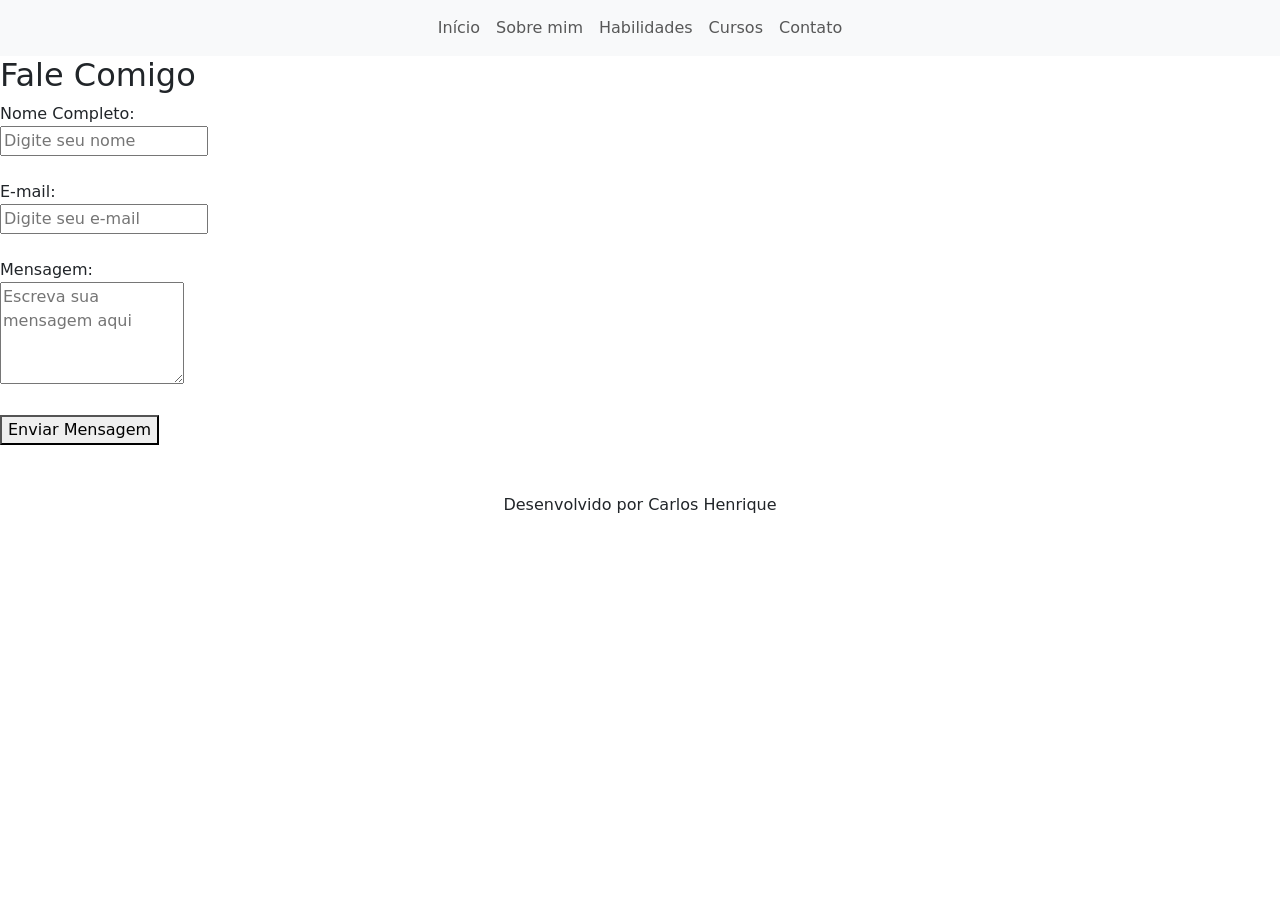
==== contato.html @ 6d4ab614 "subindo estrutura final do html" ====
<!DOCTYPE html>
<html lang="pt-BR">
<head>
    <meta charset="UTF-8">
    <meta name="viewport" content="width=device-width, initial-scale=1.0">
    <link href="https://cdn.jsdelivr.net/npm/bootstrap@5.3.3/dist/css/bootstrap.min.css" rel="stylesheet">
    
    <title>Contato </title>
</head>
<body>

    <header>
        <nav class="navbar navbar-expand-md navbar-light bg-light">
            <div class="container">
                <button class="navbar-toggler" type="button" data-bs-toggle="collapse" data-bs-target="#menuNavegacao">
                    <span class="navbar-toggler-icon"></span>
                </button>

                <div class="collapse navbar-collapse justify-content-center" id="menuNavegacao">
                    <ul class="navbar-nav text-center">
                        <li class="nav-item"><a class="nav-link" href="index.html">Início</a></li>
                        <li class="nav-item"><a class="nav-link" href="sobre.html">Sobre mim</a></li>
                        <li class="nav-item"><a class="nav-link" href="habilidades.html">Habilidades</a></li>
                        <li class="nav-item"><a class="nav-link" href="cursos.html">Cursos</a></li>
                        <li class="nav-item"><a class="nav-link" href="contato.html">Contato</a></li>
                    </ul>
                </div>
            </div>
        </nav>
    </header>

    <main>
        <section>
            <h2>Fale Comigo</h2>
            
            <form>
                <div>
                    <label for="nome">Nome Completo:</label>
                    <br>
                    <input type="text" id="nome" placeholder="Digite seu nome">
                </div>
                <br>
                <div>
                    <label for="email">E-mail:</label>
                    <br>
                    <input type="email" id="email" placeholder="Digite seu e-mail">
                </div>
                <br>
                <div>
                    <label for="mensagem">Mensagem:</label>
                    <br>
                    <textarea id="mensagem" rows="4" placeholder="Escreva sua mensagem aqui"></textarea>
                </div>
                <br>
                <button type="submit">Enviar Mensagem</button>
            </form>
        </section>
    </main>

    <footer class="mt-5">
        <div class="container text-center">
            <p>Desenvolvido por Carlos Henrique</p>
        </div>
    </footer>

</body>
</html>
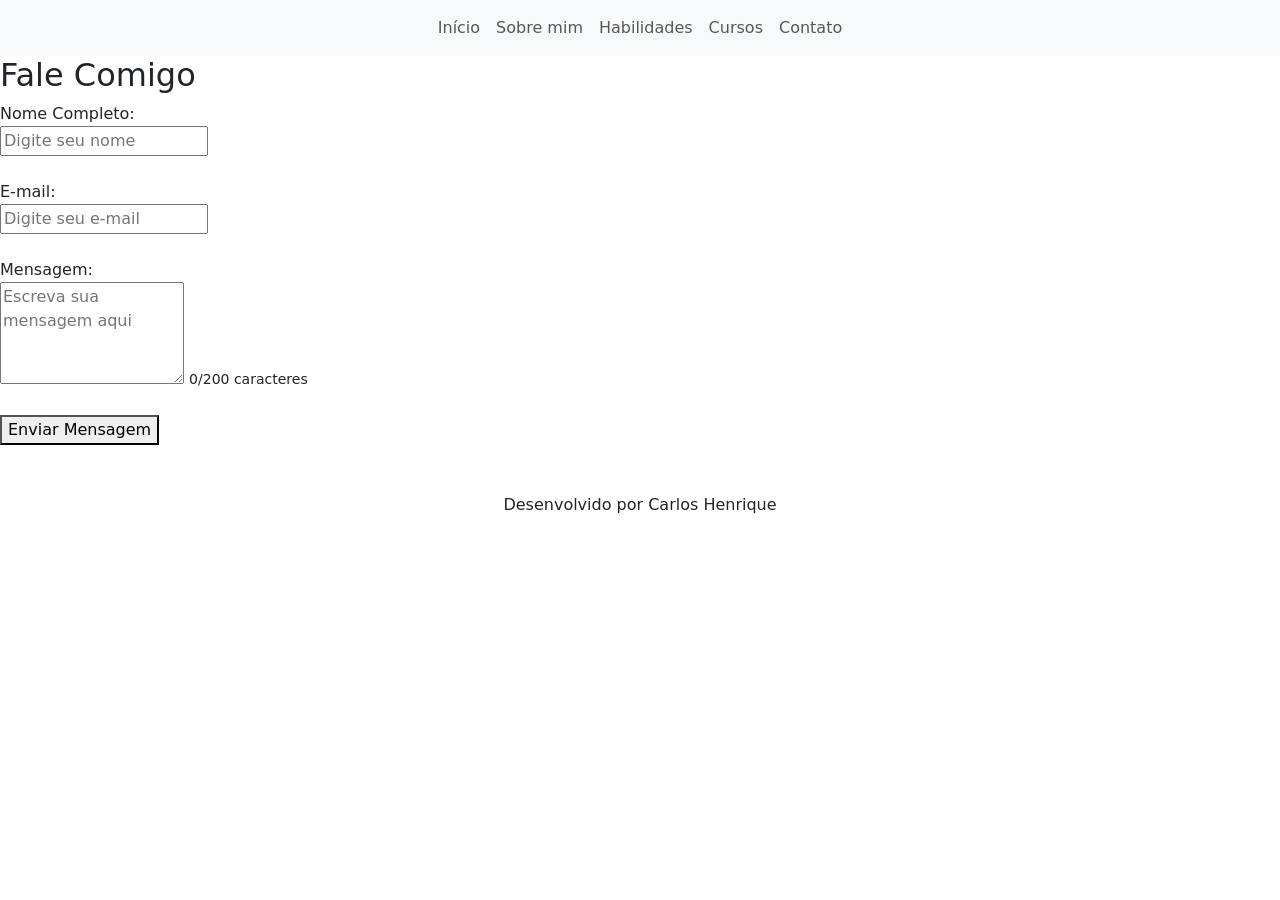
==== commit b479c4d1: "subindo estrutura js e mudanca no arquico contato.html" ====
--- a/contato.html
+++ b/contato.html
@@ -1,12 +1,14 @@
 <!DOCTYPE html>
 <html lang="pt-BR">
+
 <head>
     <meta charset="UTF-8">
     <meta name="viewport" content="width=device-width, initial-scale=1.0">
     <link href="https://cdn.jsdelivr.net/npm/bootstrap@5.3.3/dist/css/bootstrap.min.css" rel="stylesheet">
-    
+
     <title>Contato </title>
 </head>
+
 <body>
 
     <header>
@@ -32,7 +34,7 @@
     <main>
         <section>
             <h2>Fale Comigo</h2>
-            
+
             <form>
                 <div>
                     <label for="nome">Nome Completo:</label>
@@ -49,7 +51,9 @@
                 <div>
                     <label for="mensagem">Mensagem:</label>
                     <br>
-                    <textarea id="mensagem" rows="4" placeholder="Escreva sua mensagem aqui"></textarea>
+                    <textarea id="mensagem" rows="4" maxlength="200" placeholder="Escreva sua mensagem aqui"></textarea>
+
+                    <small><span id="contador">0</span>/200 caracteres</small>
                 </div>
                 <br>
                 <button type="submit">Enviar Mensagem</button>
@@ -63,5 +67,9 @@
         </div>
     </footer>
 
+    <script src="https://cdn.jsdelivr.net/npm/bootstrap@5.3.3/dist/js/bootstrap.bundle.min.js"></script>
+
+    <script src="script.js"></script>
 </body>
+
 </html>
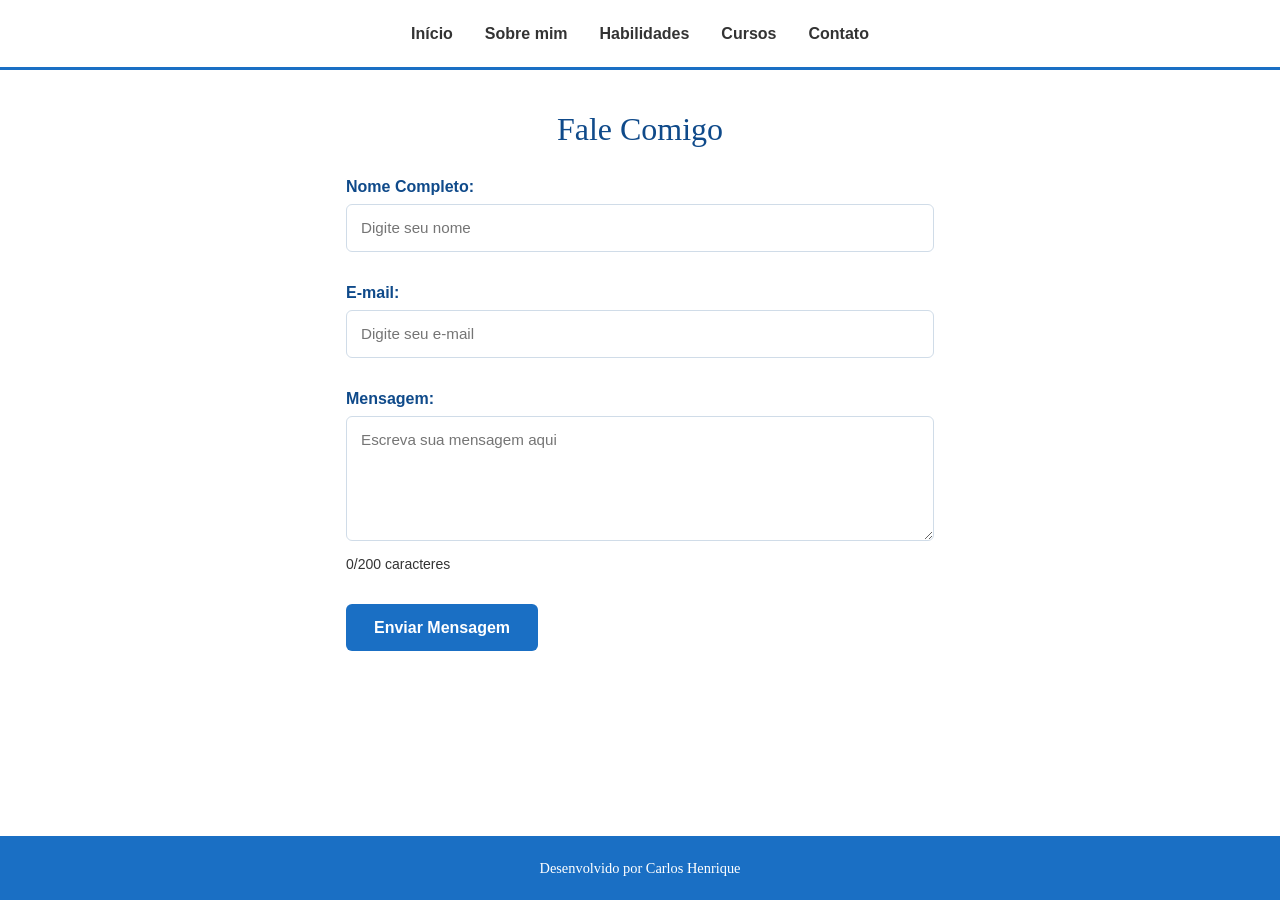
==== commit 01ea0ea4: "subindo styles css" ====
--- a/contato.html
+++ b/contato.html
@@ -5,6 +5,7 @@
     <meta charset="UTF-8">
     <meta name="viewport" content="width=device-width, initial-scale=1.0">
     <link href="https://cdn.jsdelivr.net/npm/bootstrap@5.3.3/dist/css/bootstrap.min.css" rel="stylesheet">
+    <link rel="stylesheet" href="style.css">
 
     <title>Contato </title>
 </head>
@@ -32,7 +33,7 @@
     </header>
 
     <main>
-        <section>
+        <section class="secao-contato">
             <h2>Fale Comigo</h2>
 
             <form>
--- a/style.css
+++ b/style.css
@@ -0,0 +1,174 @@
+:root {
+    --azul-principal: #1a6fc4;    
+    --azul-escuro: #0f4a8a;      
+    --azul-claro: #e8f1fb;        
+    --branco: #ffffff;            
+    --cinza-texto: #333333;       
+    --cinza-borda: #d0dce8;       
+    --fonte-titulo: 'Georgia', serif;    
+    --fonte-corpo: 'Trebuchet MS', sans-serif; 
+}
+
+body {
+    background-color: var(--branco);    
+    color: var(--cinza-texto);          
+    font-family: var(--fonte-corpo);    
+    font-size: 16px;                    
+    line-height: 1.7;                   
+    display: flex;
+    flex-direction: column;
+    min-height: 100vh; 
+    margin: 0;
+}
+
+h1, h2, h3, h4, p {
+    font-family: var(--fonte-titulo);
+    color: var(--azul-escuro);
+    margin-bottom: 0.3rem; 
+}
+
+.navbar {
+    background-color: var(--branco) !important;
+    border-bottom: 3px solid var(--azul-principal); 
+    padding: 14px 0;                             
+}
+ 
+.nav-link {
+    color: var(--cinza-texto) !important;  
+    font-weight: 600;     
+    padding: 6px 16px !important;         
+    transition: all 0.2s ease;           
+}
+ 
+.nav-link:hover {
+    color: var(--azul-principal) !important; 
+    background-color: var(--azul-claro);     
+}
+
+main {
+   padding-top: 40px;    
+    padding-bottom: 40px; 
+    flex: 1;
+    
+}
+
+main .row img.img-fluid {
+    border-radius: 90%;                        
+    border: 1px solid var(--azul-principal);   
+    max-width: 100%;                         
+}
+
+
+#habilidades{
+    max-width: 620px;
+    margin: 0 auto;
+    padding: 0 16px;
+}
+#habilidades h1 {
+    text-align: center;     
+    margin-bottom: 2rem;
+       
+}
+.categoria-habilidade {
+    background-color: var(--azul-claro);    
+    border-left: 5px solid var(--azul-principal);
+    border-radius: 8px;                     
+    padding: 24px;                          
+    margin-bottom: 2rem;                   
+}
+
+.habilidade-item {
+    text-align: center;  
+    padding: 20px;      
+}
+
+.habilidade-item img {
+    width: 80px;                
+    height: 80px;               
+    object-fit: contain;        
+    margin-bottom: 12px;        
+}
+
+.carousel-control-prev-icon,
+.carousel-control-next-icon {
+    filter: invert(32%) sepia(90%) saturate(600%) hue-rotate(190deg); 
+}
+
+.card-formacao {
+    background-color: var(--branco);
+    border: 1px solid var(--cinza-borda);
+    border-top: 4px solid var(--azul-principal);
+    border-radius: 8px;
+    padding: 30px 20px; 
+    height: 100%;
+}
+
+
+.secao-contato {
+    max-width: 620px;    
+    margin: 0 auto;      
+    padding: 0 16px;     
+}
+
+.secao-contato h2 {
+    text-align: center;  
+    margin-bottom: 1.5rem;
+}
+
+label {
+    font-weight: 600;              
+    color: var(--azul-escuro);     
+    margin-bottom: 4px;           
+    display: inline-block;        
+}
+
+input[type="text"],
+input[type="email"],
+textarea {
+    width: 100%;                            
+    padding: 10px 14px;                     
+    border: 1.5px solid var(--cinza-borda); 
+    border-radius: 6px;                     
+    font-family: var(--fonte-corpo);        
+    font-size: 0.95rem;                     
+    background-color: var(--branco);        
+    outline: none;                          
+}
+
+input[type="text"]:focus,
+input[type="email"]:focus,
+textarea:focus {
+    border-color: var(--azul-principal); 
+}
+
+
+button[type="submit"] {
+    background-color: var(--azul-principal); 
+    color: var(--branco);                    
+    border: none;                            
+    padding: 10px 28px;                      
+    border-radius: 6px;                      
+    font-size: 1rem;                         
+    font-weight: 600;                       
+    cursor: pointer;                         
+    transition: background-color 0.2s ease;  
+}
+
+button[type="submit"]:hover {
+    background-color: var(--azul-escuro); 
+}
+
+
+footer {
+    background-color: var(--azul-principal);
+    color: var(--branco);                  
+    padding: 20px 0;                        
+    margin-top: 40px;                        
+}
+
+footer p {
+    color: var(--branco);   
+    margin-bottom: 0;       
+    font-size: 0.9rem;     
+}
+
